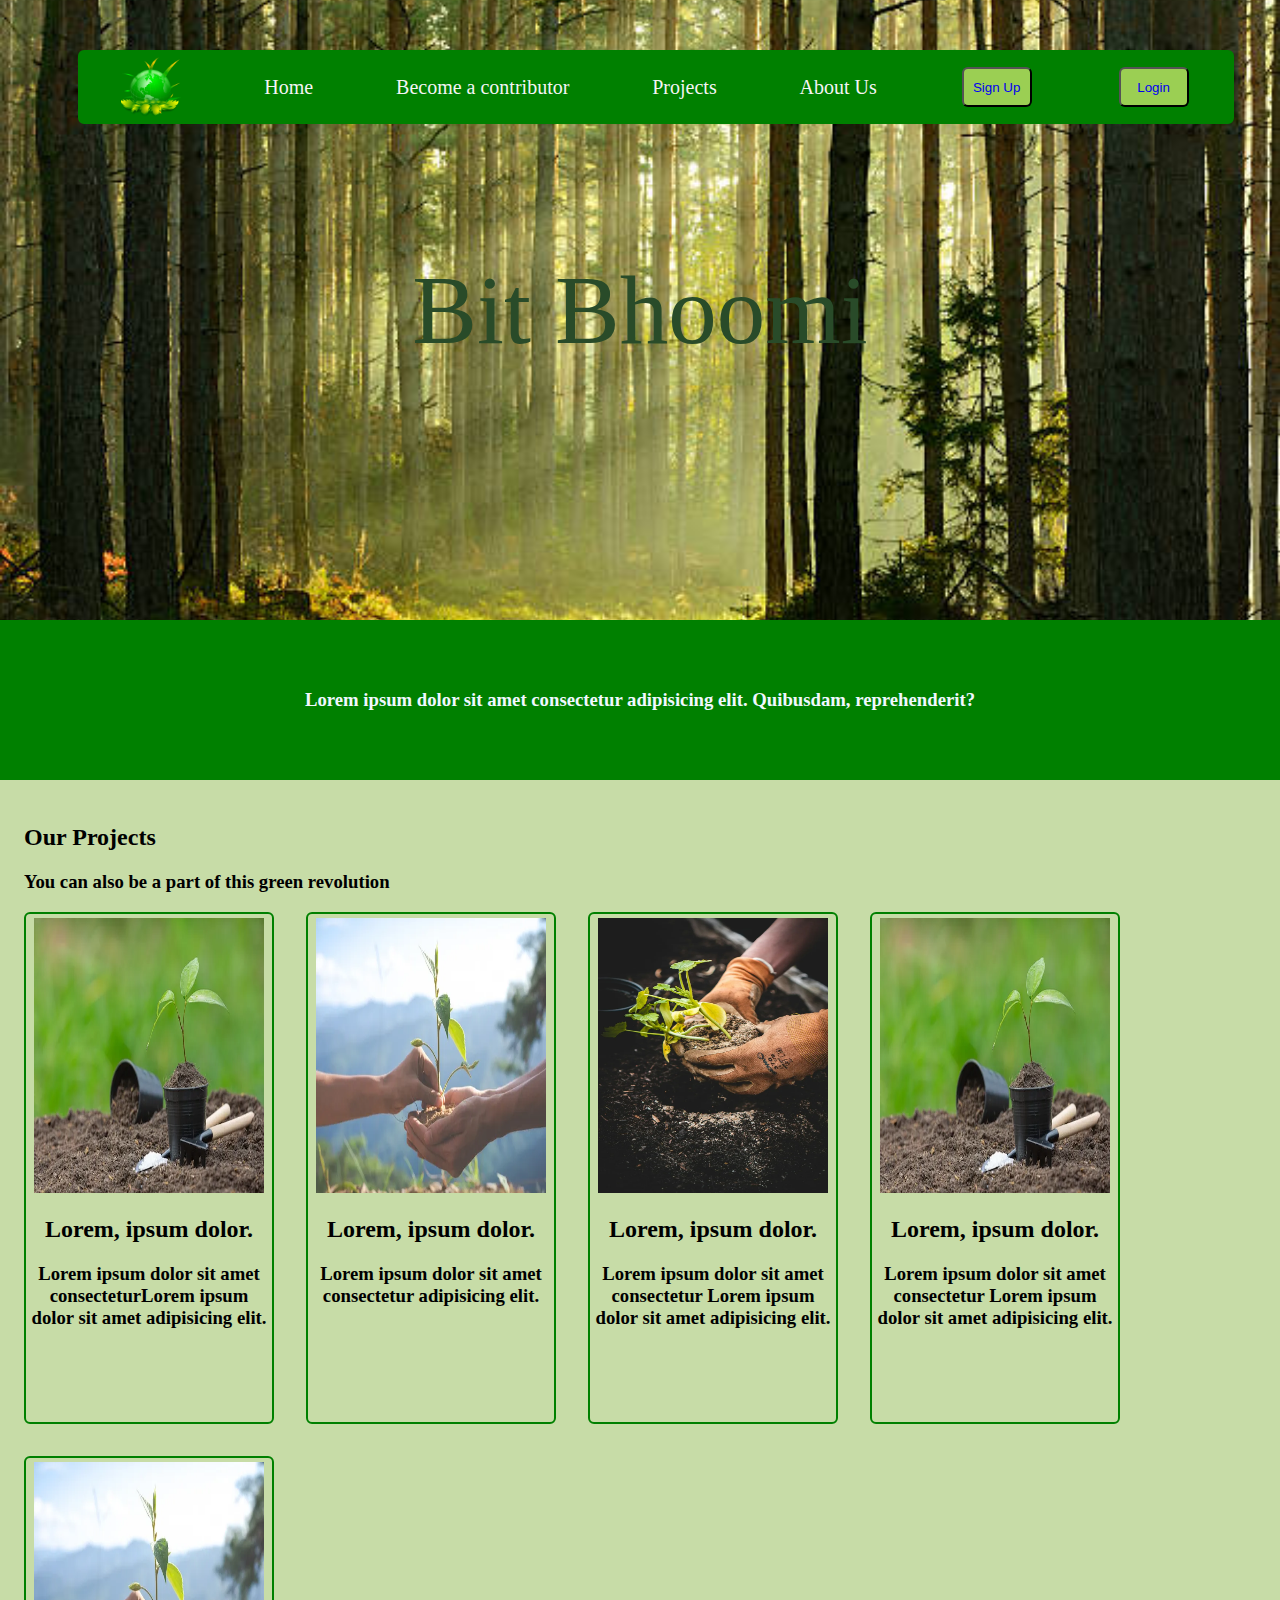
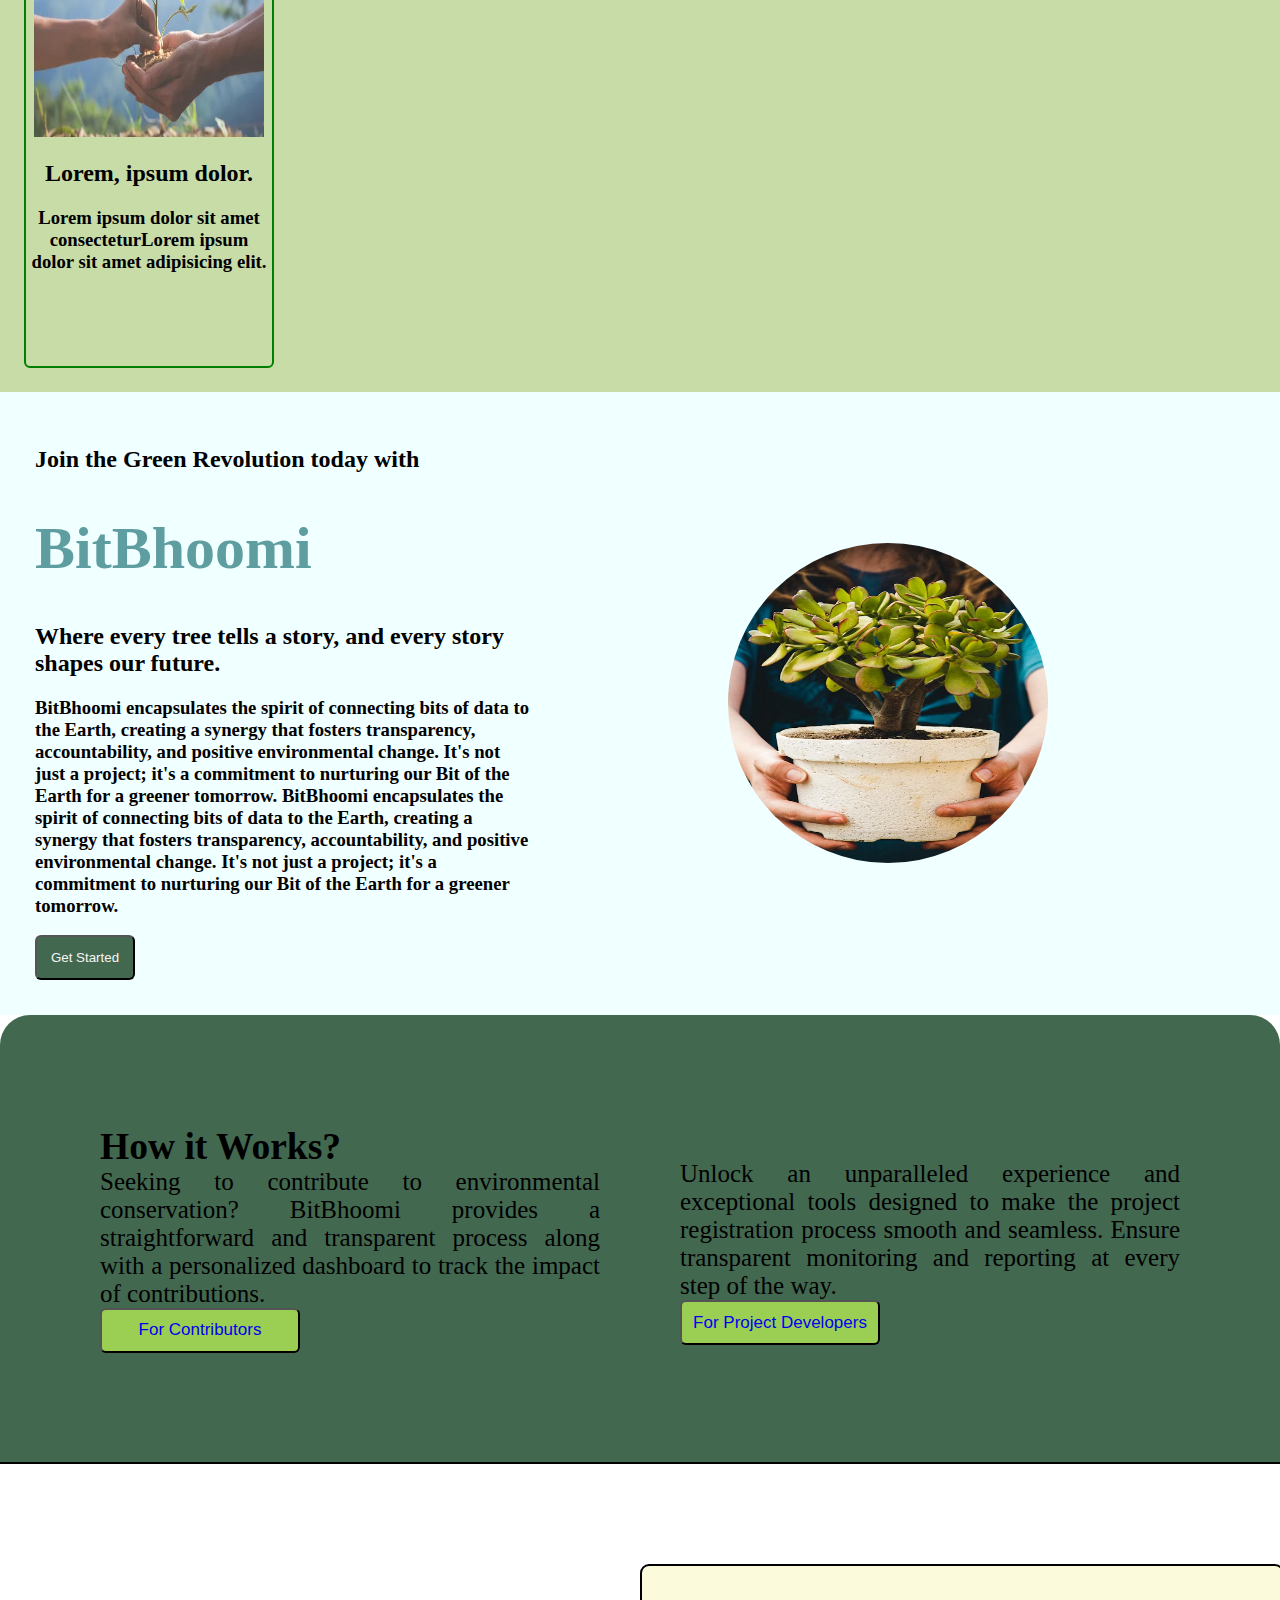
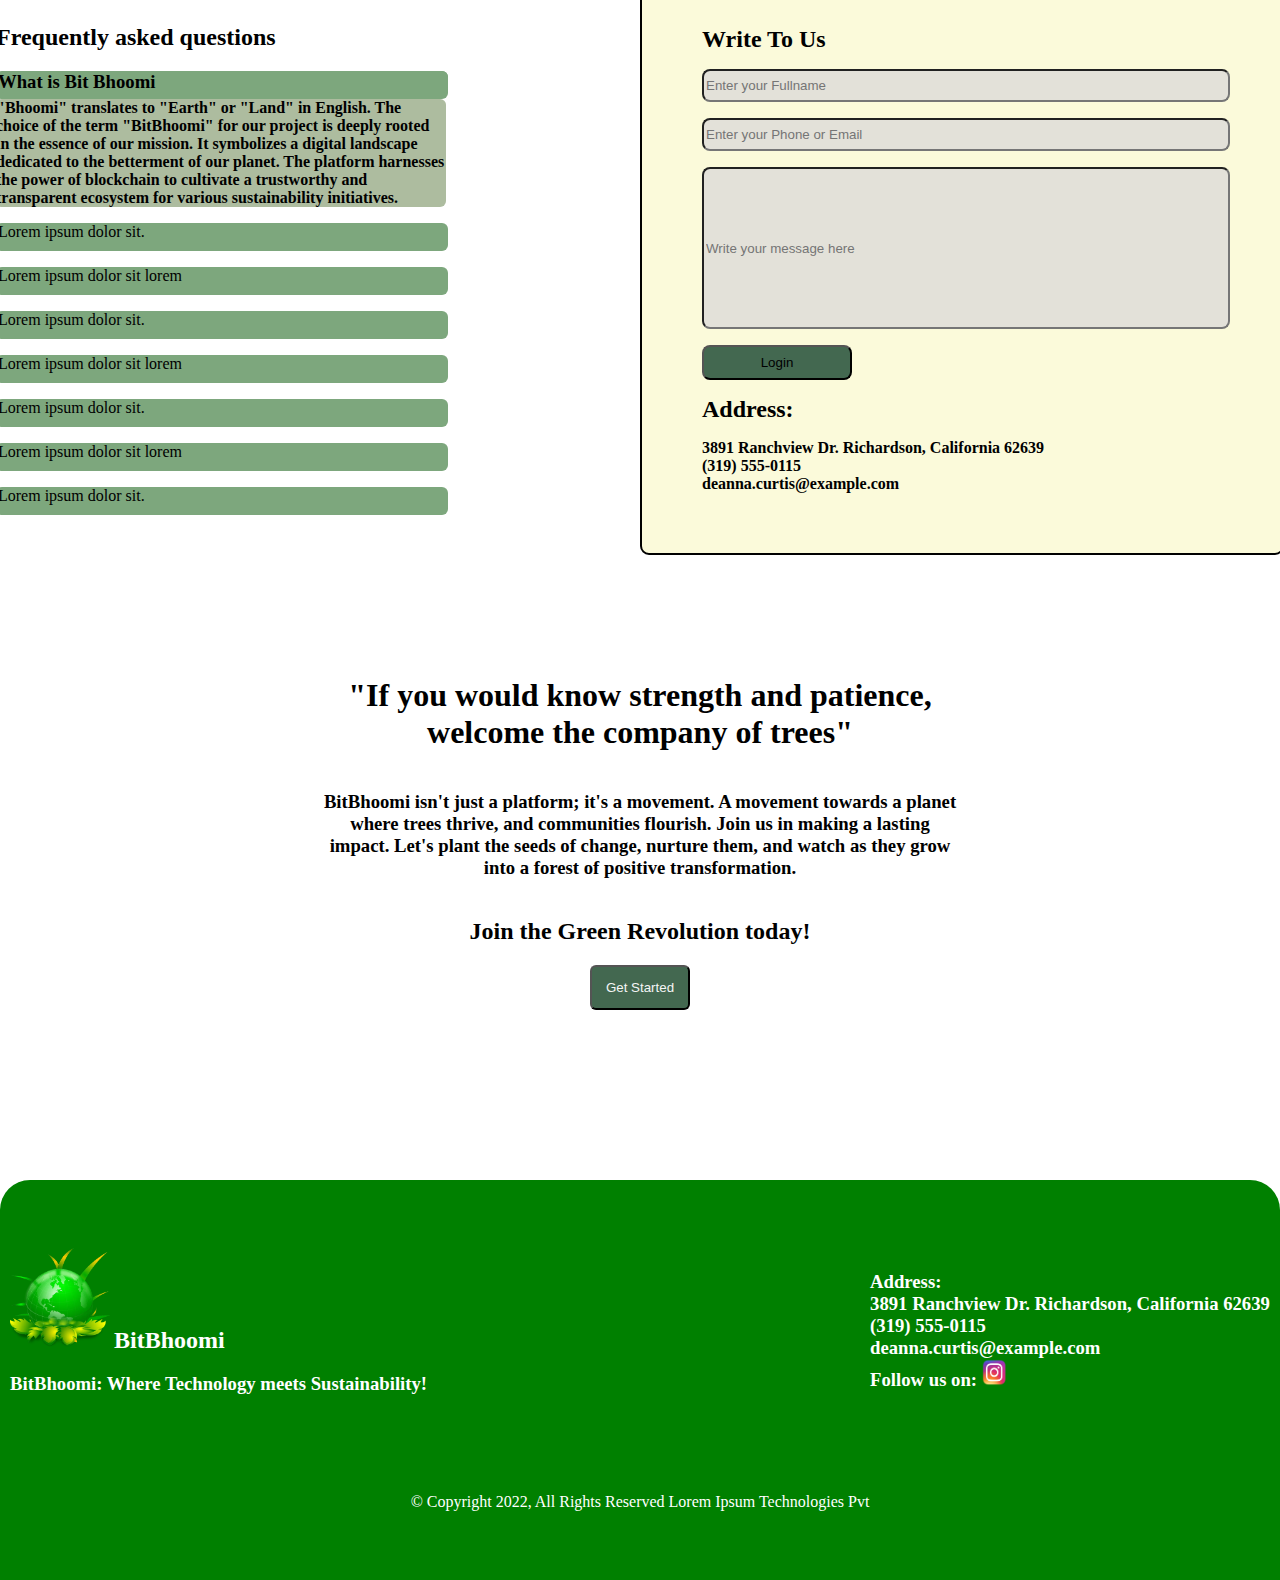
==== index.html @ f484040d "Update and rename landing.html to index.html" ====
<!DOCTYPE html>
<html lang="en">
<head>
    <meta charset="UTF-8">
    <meta name="viewport" content="width=device-width, initial-scale=1.0">
    <title>Document</title>
    <link rel="stylesheet" href="landing.css">
</head>
<body> 
    <div class="fi">
        <p>Bit Bhoomi</p>
        <div class="nav"> 
           <img src="assets/1.n2.webp" alt="f" width="60px"height="60px">
           <li>Home</li>
           <li>Become a contributor</li>
           <li>Projects</li>
           <li>About Us</li>
           <button class="b"><a href="sign.html">Sign Up</a> </button>
           <button class="b"><a href="login.html">Login</a> </button>
        </div>
       </div>
       <div class="se"><h3>Lorem ipsum dolor sit amet consectetur adipisicing elit. Quibusdam, reprehenderit?</h3>    
       </div>
       <div class="pro">
        <h2>Our Projects</h2>
        <h3>You can also be a part of this green revolution</h3>
        <div id="box">
            <div class="project"><img src="assets/b1.webp" alt="f"><h2>Lorem, ipsum dolor.</h2><h3>Lorem ipsum dolor sit amet consecteturLorem ipsum dolor sit amet  adipisicing elit.</h3></div>
            <div class="project"><img src="assets/b2.webp" alt="f"><h2>Lorem, ipsum dolor.</h2><h3>Lorem ipsum dolor sit amet consectetur adipisicing elit.</h3></div>
            <div class="project"><img src="assets/b3.webp" alt="f"><h2>Lorem, ipsum dolor.</h2><h3>Lorem ipsum dolor sit amet consectetur Lorem ipsum dolor sit amet adipisicing elit.</h3></div>
            <div class="project"><img src="assets/b1.webp" alt="f"><h2>Lorem, ipsum dolor.</h2><h3>Lorem ipsum dolor sit amet consectetur Lorem ipsum dolor sit amet adipisicing elit.</h3></div>
            <div class="project"><img src="assets/b2.webp" alt="f"><h2>Lorem, ipsum dolor.</h2><h3>Lorem ipsum dolor sit amet consecteturLorem ipsum dolor sit amet  adipisicing elit.</h3></div>
        </div>
    </div>
    <div class="fou">
        <div class="side">
            <h2>Join the Green Revolution today with </h2>
        <h1>BitBhoomi</h1>
        <h2>Where every tree tells a story, and every story shapes our future.</h2>
        <h3>BitBhoomi encapsulates the spirit of connecting bits of data to the Earth, creating a synergy that fosters transparency, accountability, and positive environmental change. It's not just a project; it's a commitment to nurturing our Bit of the Earth for a greener tomorrow. BitBhoomi encapsulates the spirit of connecting bits of data to the Earth, creating a synergy that fosters transparency, accountability, and positive environmental change. It's not just a project; it's a commitment to nurturing our Bit of the Earth for a greener tomorrow.
           </h3>
        <button class="b2"> Get Started</button>
        </div>
        <div class="side1" id="s">
            <img src="assets/n3.avif" alt="f">
        </div>
    </div>
    <div class="five"><div id="r"><div class="si">
        <h2><strong>How it Works? <br></strong></h2> 
        Seeking to contribute to environmental conservation? BitBhoomi provides a straightforward and transparent process along with a personalized dashboard to track the impact of contributions.
         <br> <button class="b3"><a href="co.html">For Contributors</a></button> </div>
        <div class="si"><br> Unlock an unparalleled experience and exceptional tools designed to make the project registration process smooth and seamless. Ensure transparent monitoring and reporting at every step of the way.<br><button class="b3"><a href="pd.html">For Project Developers</a></button></div>
     </div></div>
     <div class="six">
        <div class="right">
            <div class="ques">
                <div class="q1">
                    <h2>Frequently asked questions</h2>
                    <div class="qm"><h3>What is Bit Bhoomi</h3></div>
                    <h4>"Bhoomi" translates to "Earth" or "Land" in English. The choice of the term "BitBhoomi" for our project is deeply rooted in the essence of our mission. It symbolizes a digital landscape dedicated to the betterment of our planet. The platform harnesses the power of blockchain to cultivate a trustworthy and transparent ecosystem for various sustainability initiatives.</h4>
                </div>
            </div>
            <div class="qu">
                <div class="qm">Lorem ipsum dolor sit.</div>
                <div class="qm">Lorem ipsum dolor sit lorem</div>
                <div class="qm">Lorem ipsum dolor sit.</div>
                <div class="qm">Lorem ipsum dolor sit lorem</div>
                <div class="qm">Lorem ipsum dolor sit.</div>
                <div class="qm">Lorem ipsum dolor sit lorem</div>
                <div class="qm">Lorem ipsum dolor sit.</div>
               </div></div>
               <div class="log">
                <h2>Write To Us</h2>
                  <input class="m" type="text" placeholder="Enter your Fullname">
                  <input class="m" type="text" placeholder="Enter your Phone or Email">
                   <input class="me" type="text" placeholder="Write your message here">
                   <button>Login</button>
                   <h2>Address:</h2>
        <h4>3891 Ranchview Dr. Richardson, California 62639 <br>
        (319) 555-0115 <br>
        deanna.curtis@example.com</h4>
            </div>
     </div>
     <div id="way">
        <h1>"If you would know strength and patience, 
            welcome the company of trees"</h1>
            <h3>BitBhoomi isn't just a platform; it's a movement. A movement towards a planet where trees thrive, and communities flourish. Join us in making a lasting impact. Let's plant the seeds of change, nurture them, and watch as they grow into a forest of positive transformation.
            </h3>
               <h2> Join the Green Revolution today!</h2>
               <button class="b2"> Get Started</button>
     </div>
     <div class="last">
        <div class="safe">  <div class="l1"><img src="assets/1.n2.webp" alt="f" width="100px" height="100px">
          <h2>BitBhoomi</h2>
      <h3>BitBhoomi: Where Technology meets Sustainability!</h3>
  </div>
  <div class="l2">
  <h3>Address: <br>
      3891 Ranchview Dr. Richardson, California 62639 <br>
      (319) 555-0115 <br>
      deanna.curtis@example.com <br>
      Follow us on: <img src="assets/insta.png" alt="f" width="25px" height="27px">
      </h3>
  </div>
       </div><div class="foot">© Copyright 2022, All Rights Reserved Lorem Ipsum Technologies Pvt </div>
      </div>
    
</body>
</html>
---- landing.css ----
body{
    margin: 0px;padding:0px;
}
.fi{
    background-image: url(assets/ch3.jpg);
    width: 100%; height:620px; margin:0px;padding: 0px;
    text-align: center;
    animation: change 10s infinite 2s ease-in-out;
    background-position: center;background-repeat:no-repeat;background-size:cover;
    display: flex;
    align-items: center;justify-content: center;
}
.fi p{
    font-size: 97px;
    color: #294B29;
}
@keyframes change{
    0%{
        background-image:url(assets/ch3.jpg) ; 
          
    }
    20%{
        background-image:url(assets/ch5.jpg);
        
    }
    40%{
        background-image:url(assets/ch4.jpg);
       
    }
}

.nav{
    border: 2px solid green;
    display:flex;flex-wrap:wrap;
    width: 90%;z-index: 2;
    position:fixed;
    top:50px;left:78px;
    height: 70px;
    justify-content:space-around;
    align-items: center;
    background-color: green; border-radius: 6px;
    color: whitesmoke; 
    @media (max-width:850px){
        width: 100%;
        height: 105px;gap:3px;
         left: 0%;
    }
   
}

.nav img{
    width:60px;height:60px;
}
li{font-size: 20px;
    list-style: none;
}
.b{
    width: 70px;
    padding: 2px;
    margin: 2px;
    height: 40px;
    background-color: #9BCF53;
    border-radius: 6px;
}
.b a{
    text-decoration: none;
}
.b:hover{
    transform: translate(5px,2px);}
    .se{
    height: 160px;
    width:100%;display: flex;flex-wrap:wrap;
    background-color: green;
    justify-content: center; color: aliceblue;
    align-items: center;
}

.pro{
    background-color: #C7DCA7;
padding:24px;
}
#box{
display: inline-flex; flex-wrap:wrap;
gap: 2rem;
}
.project{text-align: center;
padding:4px;border-radius: 6px;
width:238px; height: 500px; border: 2px solid green;
}
.project:hover{
box-shadow: 10px 5px 4px #436850;
transform: translate(5px,2px);
}
.project img{
width: 230px;
height:275px;
}
.fou{
background-color: azure;
display: flex;
flex-direction: row;padding: 35px;

}
.side{
width:45%;
}
#s img{
border-radius: 60% 60%;
width: 320px;
height: 320px;
opacity: 1; animation: fr 6s normal 0.4s infinite;
}
@keyframes fr{
from{
opacity: 1;
}to{
opacity: 0.6;
}
}
.side1{align-items: center;
width:65%;display: flex;
justify-content: center;
}
.b2{
background-color: #436850;
color: whitesmoke; border-radius: 6px;
width: 100px; height: 45px;
}
.b2:hover{background-color: #C7DCA7;
transform: translate(5px,2px);
}
.side h1{
font-size: 60px;
color: cadetblue;
animation: four 6s normal 0.2s infinite;
}
@keyframes four{
from{font-size: 60px;
color: cadetblue;
}
to{@media (max-width:470px){
font-size: 65px;
color: #436850;
}
font-size: 75px;
color: #436850;
}
}

.si{padding: 8px;font-size: 25px;
width:500px; text-align: justify;
}
.five{
border-bottom: 2px solid black;
background-color: #436850;
border-radius: 30px 30px 0 0px;
@media(max-width:950px){
height: 550px;
}
}

.si h2{
margin: 0%;
} 
#r{
display:inline-flex;flex-wrap: wrap;
gap:4rem; align-items:center;justify-content: center;
height:447px;width: 100%;
@media(max-width:950px){
gap: 2rem;
}

}
.b3{
background-color: #9BCF53; font-size: 17px;
color: whitesmoke; border-radius: 6px;
width: 200px; height: 45px; box-shadow: 0px 0px 0px white;
animation: size 6s normal 1s infinite;
}
@keyframes size{
from{
 box-shadow: 0px 0px 0px white;
}
to{
box-shadow: -2px 4px 3px #ADBC9F;
}
}
a{
text-decoration: none;
}
.q1{
    display: flex;flex-direction:column;gap:0px;width: 450px;
}
.q1 h3{
    background-color: rgb(125, 167, 125);
}
.q1 h3,h4{
    margin: 0px;
    border-radius: 6px;
}
.q1 h4{
    background-color:  #ADBC9F;
}

.qu{display: flex;flex-direction:column;
      gap:1rem;
}
.qm{
background-color:rgb(125, 167, 125);width: 450px;border-radius: 6px;height: 28px;padding-left: 2px;
}
.log{
    display: flex;flex-direction:column;gap:1rem;border: 2px solid black;border-radius:9px;margin:0px;width:520px;
    padding: 60px;background-color: #FBFADA;
}
.m{
border-radius: 8px; width:520px;height: 27px;background-color: #E3E1D9;
}.right{
    display: flex;flex-direction:column; gap:1rem;position: relative;
}.me{
    height:156px; width:520px;border-radius: 8px;background-color: #E3E1D9;
}
.log h2,h4{
margin: 0px;
}.six{
display: flex;align-items: center;justify-content: center;flex-direction: row;gap:12rem;padding: 100px;
}.log button{
width:150px;height:35px;border-radius: 8px;background-color: #436850;
}
#way{
text-align: center;
}
.last{
background-color: green;height: 400px;width: 100%;position: relative;
top:170px; border-radius: 30px 30px 0 0px;
display:flex;justify-content: center;align-items: center;gap:5rem;flex-direction: column;

}.l2{
text-align:left; color: white;
}.l1{
text-align:left; width:700px;color: white;
}
.l1 h2{display: inline;
text-align: center;
} .safe{
display:flex;justify-content: center;align-items:center;gap:10rem;
}
.foot{
color: white;
}
#way{
    display: flex;align-items: center;justify-content: center;
    flex-direction: column;width:50%;margin: auto;
}
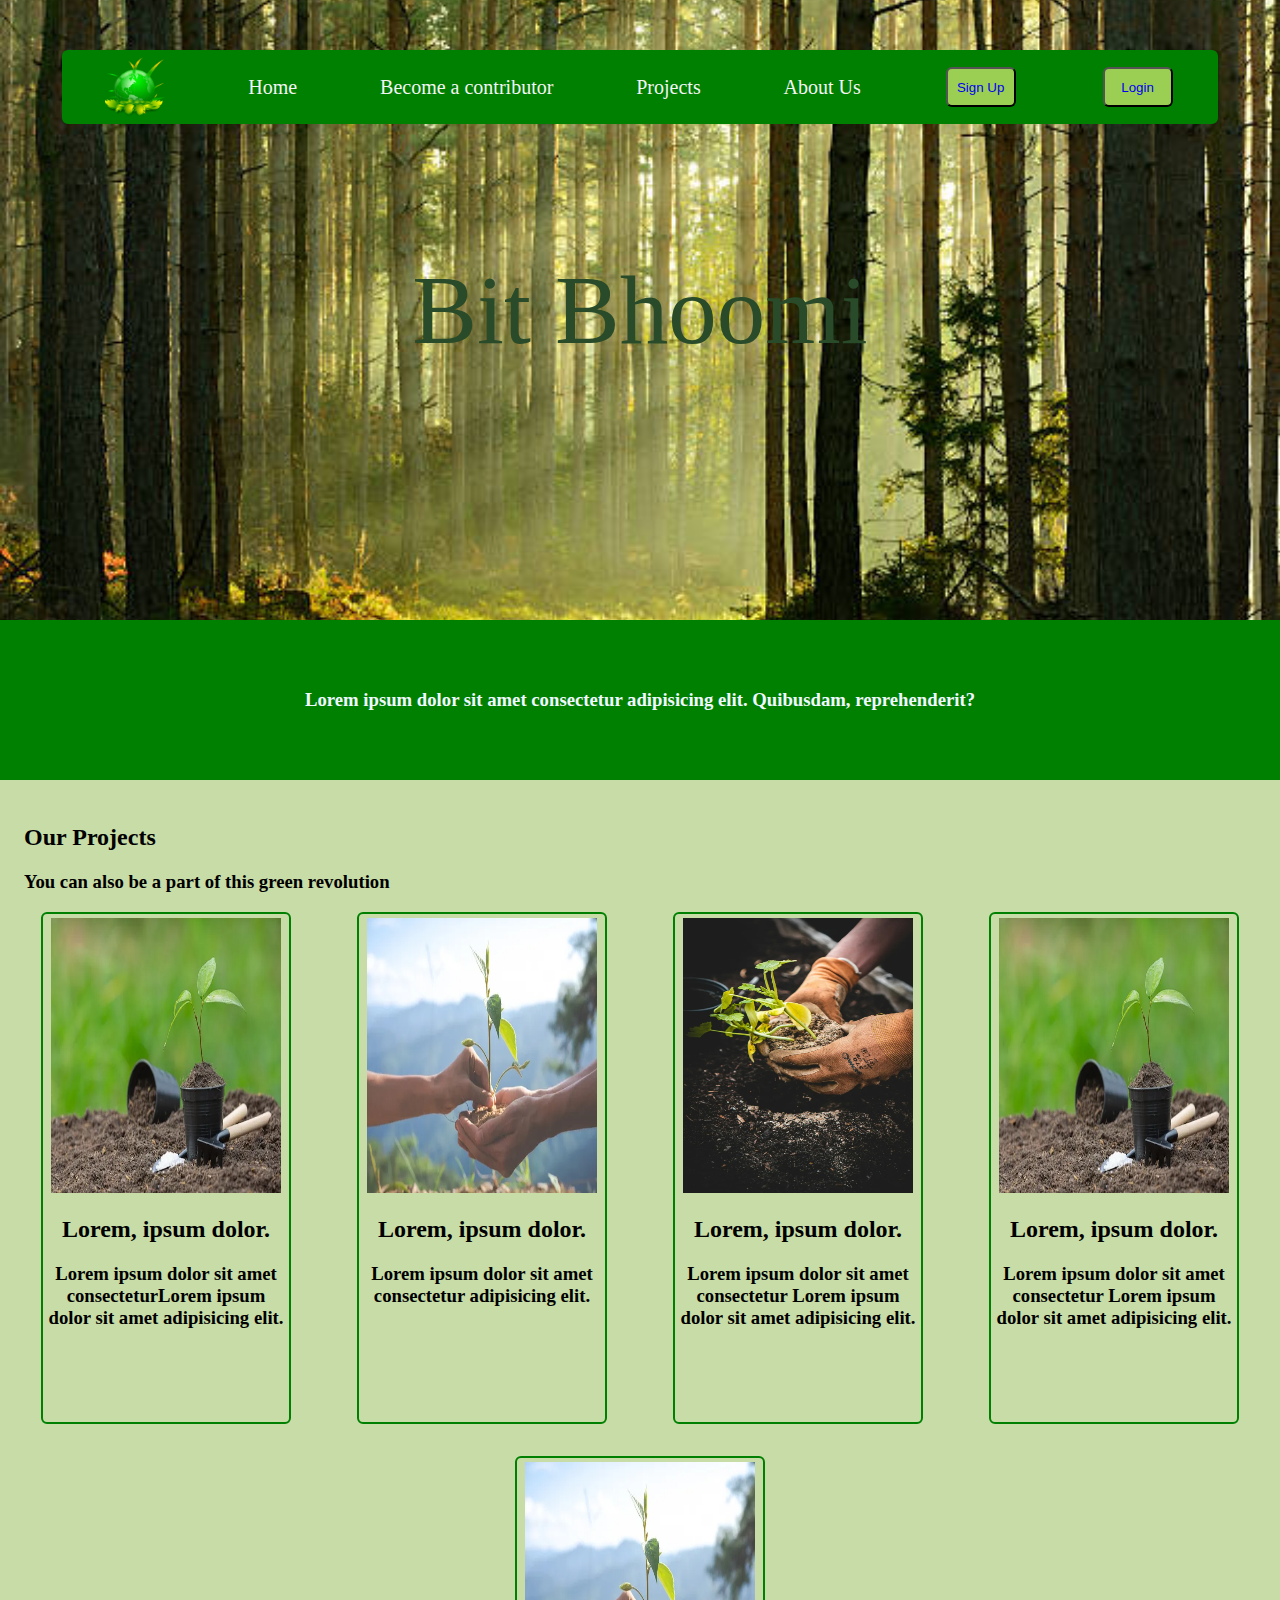
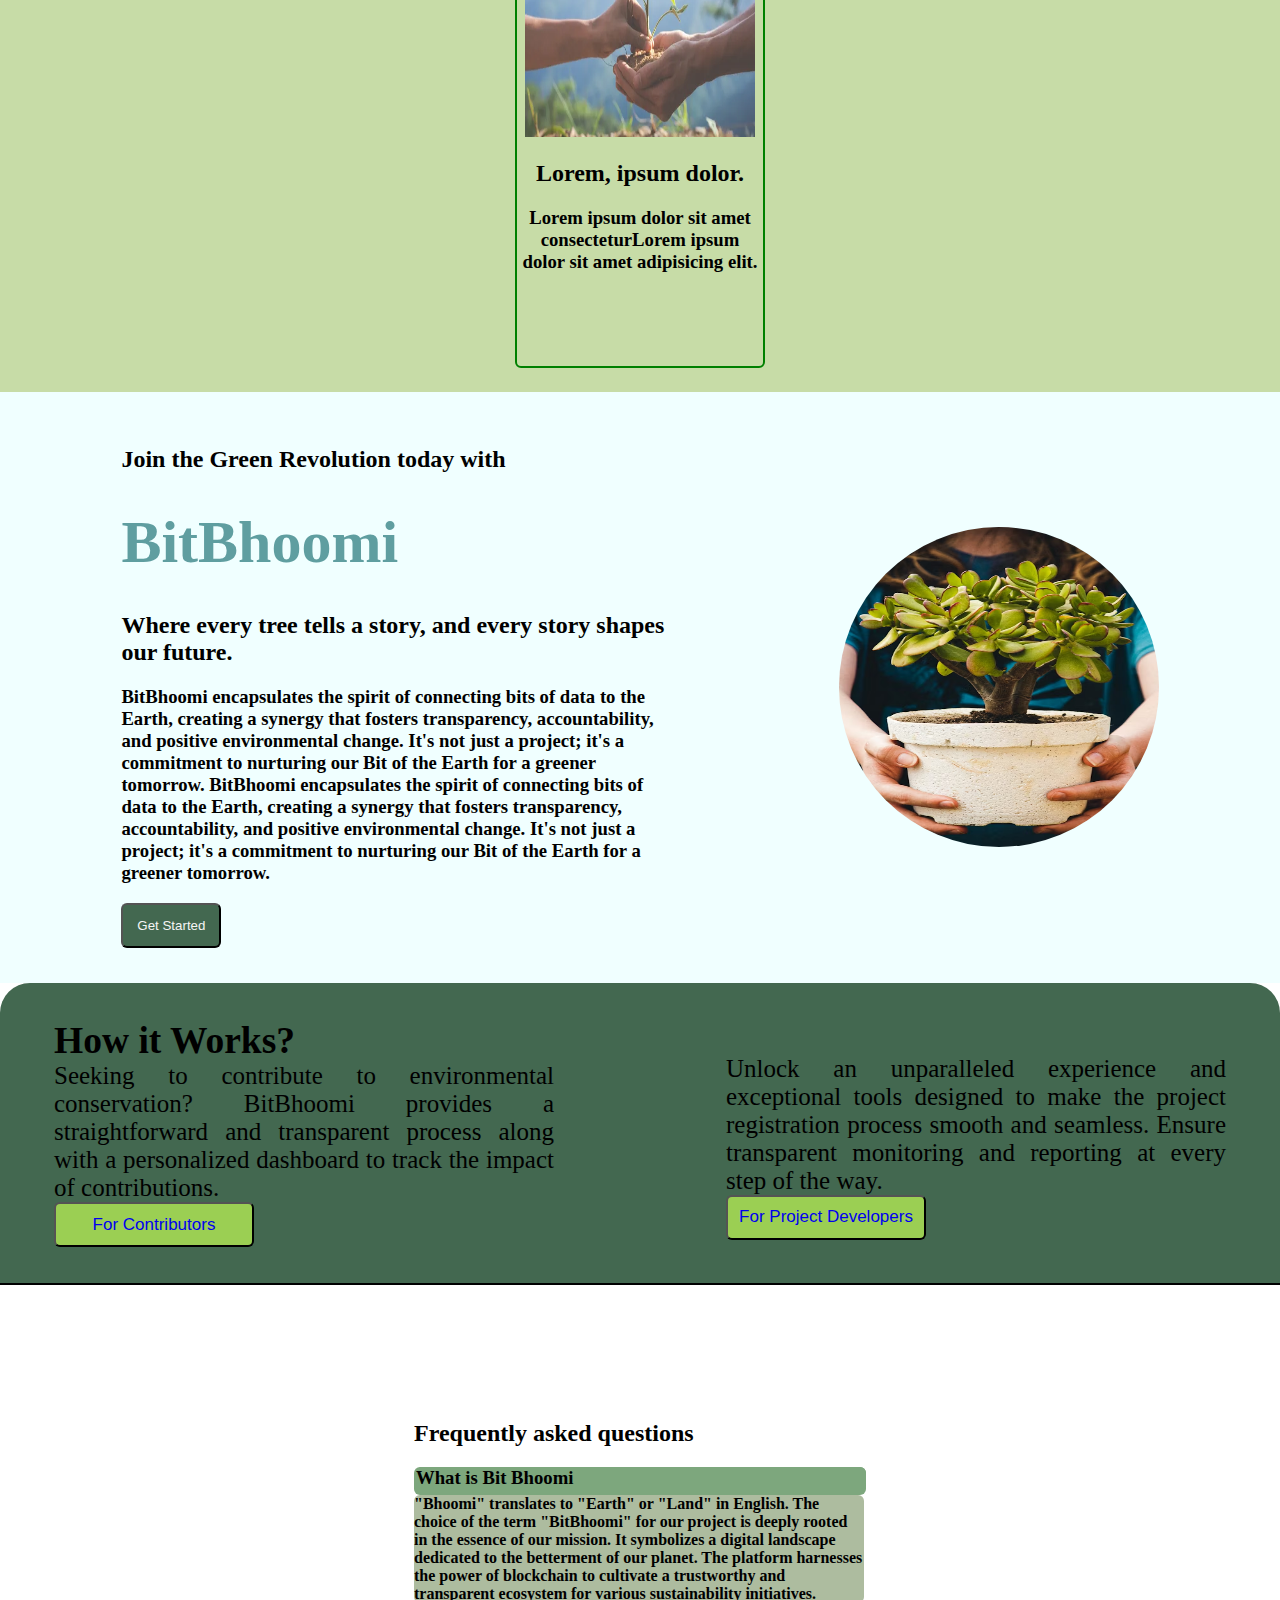
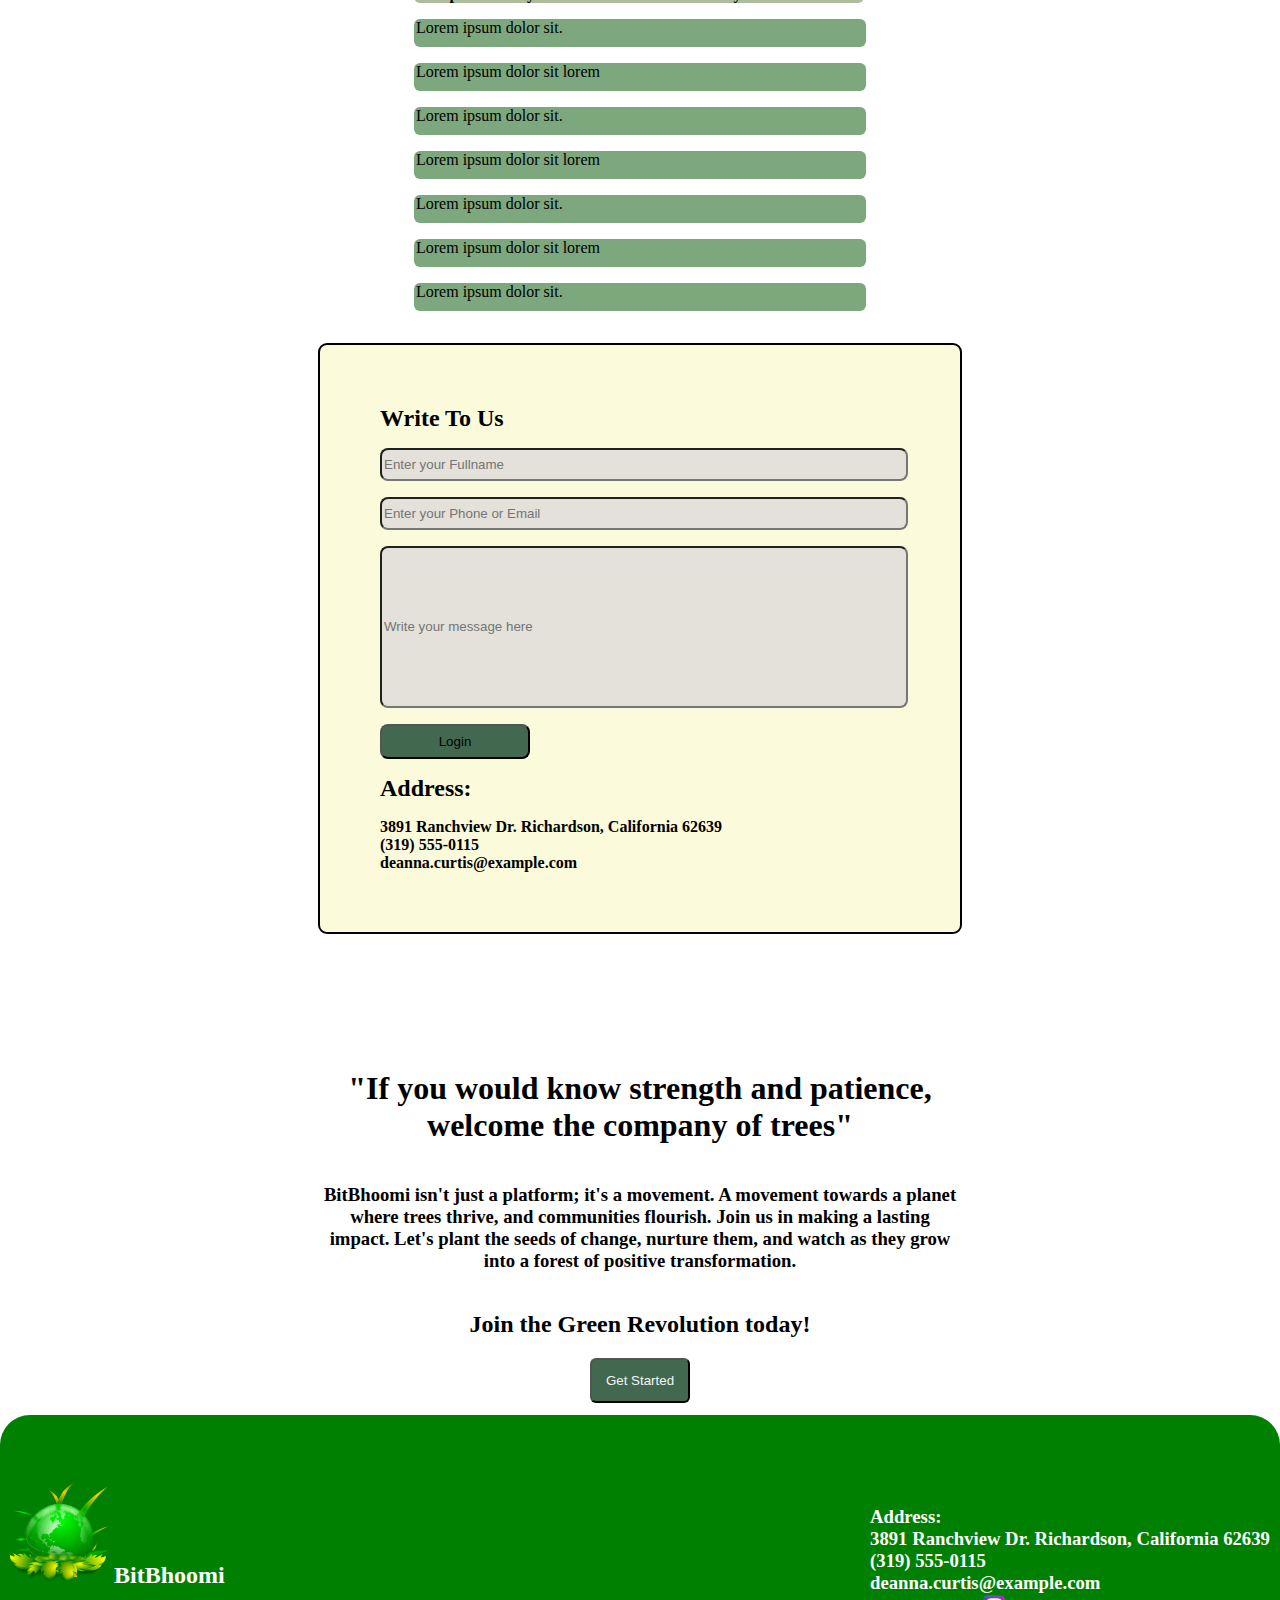
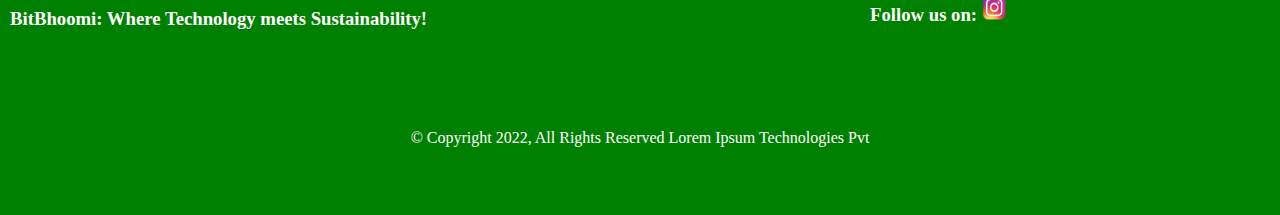
==== commit c46cf042: "Update and rename landing.html to index.html" ====
--- a/index.html
+++ b/index.html
@@ -4,7 +4,7 @@
     <meta charset="UTF-8">
     <meta name="viewport" content="width=device-width, initial-scale=1.0">
     <title>Document</title>
-    <link rel="stylesheet" href="landing.css">
+    <link rel="stylesheet" href="new.css">
 </head>
 <body> 
     <div class="fi">
@@ -15,6 +15,10 @@
            <li>Become a contributor</li>
            <li>Projects</li>
            <li>About Us</li>
+           <label for="check"><svg xmlns="http://www.w3.org/2000/svg" width="36" height="36" fill="currentColor" class="bi bi-card-list" viewBox="0 0 16 16">
+            <path d="M14.5 3a.5.5 0 0 1 .5.5v9a.5.5 0 0 1-.5.5h-13a.5.5 0 0 1-.5-.5v-9a.5.5 0 0 1 .5-.5zm-13-1A1.5 1.5 0 0 0 0 3.5v9A1.5 1.5 0 0 0 1.5 14h13a1.5 1.5 0 0 0 1.5-1.5v-9A1.5 1.5 0 0 0 14.5 2z"/>
+            <path d="M5 8a.5.5 0 0 1 .5-.5h7a.5.5 0 0 1 0 1h-7A.5.5 0 0 1 5 8m0-2.5a.5.5 0 0 1 .5-.5h7a.5.5 0 0 1 0 1h-7a.5.5 0 0 1-.5-.5m0 5a.5.5 0 0 1 .5-.5h7a.5.5 0 0 1 0 1h-7a.5.5 0 0 1-.5-.5m-1-5a.5.5 0 1 1-1 0 .5.5 0 0 1 1 0M4 8a.5.5 0 1 1-1 0 .5.5 0 0 1 1 0m0 2.5a.5.5 0 1 1-1 0 .5.5 0 0 1 1 0"/>
+          </svg></label>
            <button class="b"><a href="sign.html">Sign Up</a> </button>
            <button class="b"><a href="login.html">Login</a> </button>
         </div>
--- a/new.css
+++ b/new.css
@@ -0,0 +1,319 @@
+body{
+    margin: 0px;padding:0px;
+}
+.fi{
+    background-image: url(assets/ch3.jpg);
+    width: 100%; height:620px; margin:0px;padding: 0px;
+    text-align: center;
+    animation: change 10s infinite 2s ease-in-out;
+    background-position: center;background-repeat:no-repeat;background-size:cover;
+    display: flex;
+    align-items:center;justify-content:center;
+}
+.fi p{
+    font-size: 97px;
+    color: #294B29;
+}
+@keyframes change{
+    0%{
+        background-image:url(assets/ch3.jpg) ;     
+    }
+    20%{
+        background-image:url(assets/ch5.jpg); 
+    }
+    40%{
+        background-image:url(assets/ch4.jpg);
+    }
+}
+.nav{
+    border: 2px solid green;
+    display:flex;flex-wrap:wrap;
+    width: 90%;z-index: 2;
+    position:fixed;
+    top:50px;
+    margin: auto;
+    height: 70px;
+    justify-content:space-around;
+    align-items: center;
+    background-color: green; border-radius: 6px;
+    color: whitesmoke; 
+}
+.nav img{
+    width:60px;height:60px;
+}
+li{font-size: 20px;
+    list-style: none;
+}
+.b{
+    width: 70px;
+    padding: 2px;
+    margin: 2px;
+    height: 40px;
+    background-color: #9BCF53;
+    border-radius: 6px;
+}
+.b a{
+    text-decoration: none;
+}
+.b:hover{
+    transform: translate(5px,2px);}
+.check-btn{
+display: none;
+}
+.nav label{
+display: none;
+}
+@media screen and (max-width:825px){
+  .nav label{
+    display: block;
+  }
+  .nav{
+    justify-content:space-between;padding-left: 18px;padding-right: 18px;
+  }
+  .nav li,.b{
+    display: none;
+  }
+  .fi p{
+    font-size:67px;
+  }
+}
+/* @media screen and (max-width:450px) {
+    .nav{
+        margin: auto;
+    }
+} */
+.se{
+        height: 160px;
+        width:100%;
+        background-color: green;
+        justify-content: center; display: flex;
+        color: aliceblue;text-align: center;
+        align-items: center;
+    }
+    .pro{
+        background-color: #C7DCA7;
+padding:24px;
+    }
+    #box{
+display: flex; flex-wrap:wrap;justify-content: space-around;
+gap: 2rem;
+}
+.project{text-align: center;
+padding:4px;border-radius: 6px;
+width:238px; height: 500px; border: 2px solid green;
+}
+.project:hover{
+box-shadow: 10px 5px 4px #436850;
+transform: translate(5px,2px);
+}
+.project img{
+width: 230px;
+height:275px;
+}
+.fou{
+background-color: azure;
+display: flex;flex-wrap: wrap;
+flex-direction: row;padding: 35px;width:vw;
+justify-content: space-around;
+}
+.side{
+width:45%;
+}
+#s img{
+ border-radius: 60% 60%;
+ width: 320px;
+ height: 320px;
+ opacity: 1; animation: fr 6s normal 0.4s infinite;
+}
+@keyframes fr{
+from{
+    opacity: 1;
+}to{
+    opacity: 0.6;
+}
+}
+.side1{align-items: center;
+/* width:65%; */
+display: flex;
+justify-content: center;
+}
+.b2{
+background-color: #436850;
+color: whitesmoke; border-radius: 6px;
+width: 100px; height: 45px;
+}
+.b2:hover{background-color: #C7DCA7;
+transform: translate(5px,2px);
+}
+.side h1{
+font-size: 60px;
+color: cadetblue;
+animation: four 6s normal 0.2s infinite;margin-top: 35px;margin-bottom: 35px;
+}
+@keyframes four{
+from{font-size: 60px;
+color: cadetblue;
+}
+to{@media (max-width:470px){
+    font-size: 65px;
+    color: #436850;
+}
+    font-size: 75px;
+    color: #436850;
+}
+}.si{padding: 8px;font-size: 25px;
+width:500px; text-align: justify;
+}
+@media screen and (max-width:450px) {
+.side h1{
+    animation: none;
+}
+.si{
+    text-align: center;
+}
+}
+.five{
+border-bottom: 2px solid black;
+background-color: #436850;width: vw;
+border-radius: 30px 30px 0 0px;padding-top: 28px;padding-bottom: 28px;
+}
+.si h2{
+margin: 0%;
+} 
+#r{
+display:flex;flex-wrap: wrap;
+gap:4rem; align-items:center;justify-content: space-around;
+width: 100%;
+}
+.b3{
+background-color: #9BCF53; font-size: 17px;
+color: whitesmoke; border-radius: 6px;
+width: 200px; height: 45px; box-shadow: 0px 0px 0px white;
+animation: size 6s normal 1s infinite;
+}
+@keyframes size{
+from{
+     box-shadow: 0px 0px 0px white;
+}
+to{
+box-shadow: -2px 4px 3px #ADBC9F;
+}
+}
+a{
+text-decoration: none;
+}
+.q1{
+        display: flex;flex-direction:column;gap:0px;width: 450px;
+    }
+    .q1 h3{
+        background-color: rgb(125, 167, 125);
+    }
+    .q1 h3,h4{
+        margin: 0px;
+        border-radius: 6px;
+    }
+    .q1 h4{
+        background-color:  #ADBC9F;
+    }
+    
+    .qu{display: flex;flex-direction:column;
+          gap:1rem;
+    }
+    .qm{
+background-color:rgb(125, 167, 125);width: 450px;border-radius: 6px;height: 28px;padding-left: 2px;
+}
+    .log{
+        display: flex;flex-direction:column;gap:1rem;border: 2px solid black;border-radius:9px;margin:0px;width:520px;
+        padding: 60px;background-color: #FBFADA;
+    }
+    .m{
+border-radius: 8px; width:520px;height: 27px;background-color: #E3E1D9;
+    }.right{
+        display: flex;flex-direction:column; gap:1rem;position: relative;
+    }.me{
+        height:156px; width:520px;border-radius: 8px;background-color: #E3E1D9;
+    }
+.log h2,h4{
+margin: 0px;
+}.six{
+display: flex;align-items: center;justify-content: center;flex-direction: row;gap:12rem;padding:100px;background-color: white;
+}.log button{
+width:150px;height:35px;border-radius: 8px;background-color: #436850;
+}
+@media screen and (max-width:1300px) {
+.six{
+    flex-wrap:wrap;margin:15px;gap: 2rem;
+}
+}
+
+@media screen and (max-width:640px){
+.six{
+    gap: 4rem;justify-content:center;
+}
+.log{
+    width: 320px;padding: 25px;
+}
+.me{
+    width: 320px;
+}
+.q1,.qm{
+    width: 240px;
+}
+.m{
+    width: 320px;
+}
+}
+#way{
+text-align: center;
+} #way{
+        display: flex;align-items: center;justify-content: center;
+        flex-direction: column;width:50%;margin: auto;
+    }
+.last{
+    background-color: green;height: 400px;width:vw;position: relative;
+     border-radius: 30px 30px 0 0px;margin-top: 12px;
+    display:flex;justify-content: center;align-items: center;gap:5rem;flex-direction: column;
+    
+   }.l2{
+    text-align:left; color: white;
+   }.l1{
+    text-align:left; width:700px;color: white;
+   }
+   .l1 h2{display: inline;
+    text-align: center;
+   } .safe{
+    display:flex;justify-content: center;align-items:center;gap:10rem;
+   }
+   .foot{
+    color: white; text-align: center;
+   }
+   @media screen and (max-width:1100px) {
+    .safe{
+    gap: 0rem;
+}
+.l1{
+    width: 600px;
+}
+   }
+@media screen and (max-width:900px) {
+.safe{
+    gap: 0rem;flex-wrap: wrap;
+}
+.last{
+    height: 550px;
+}
+.l1,.l2{
+    width: 550px;
+}
+} 
+@media screen and (max-width:600px) {
+.safe{
+    gap: 1rem;flex-wrap:wrap;
+}
+.l1{
+    width: 280px;
+}
+.l2{
+    width: 280px;
+}
+}  
